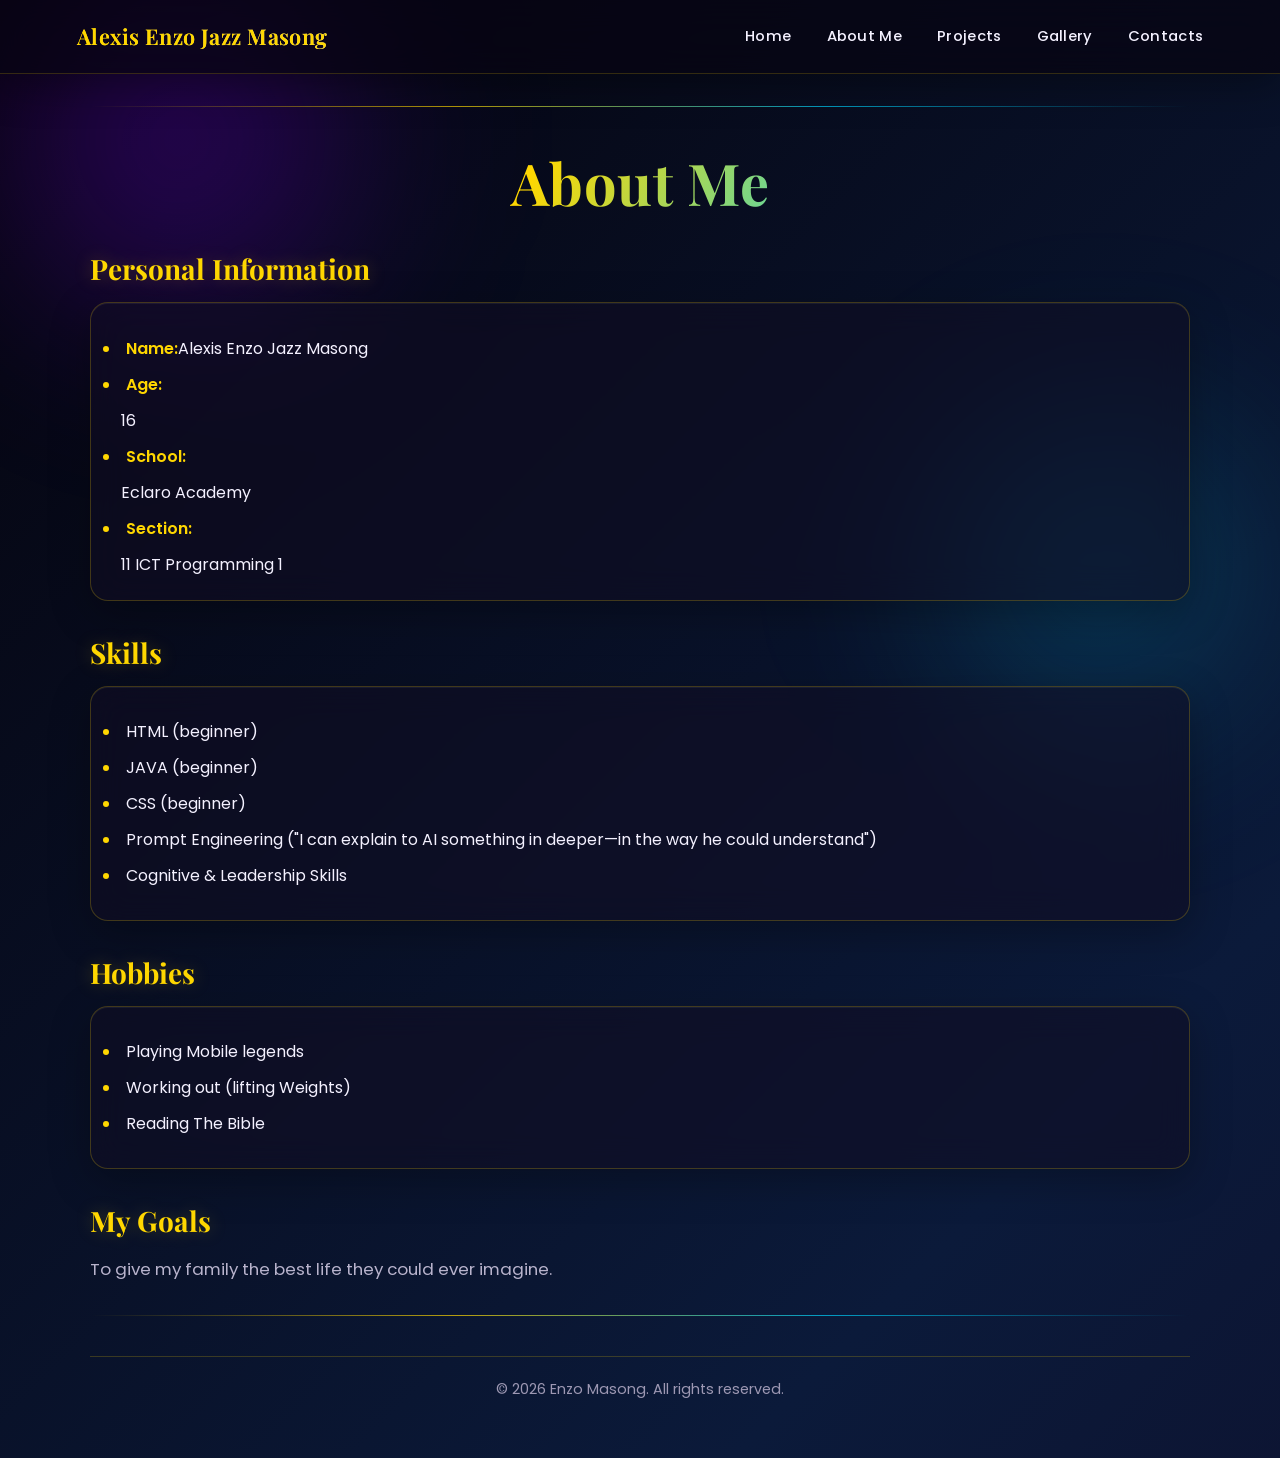
==== about.html @ 1c6d27fd "Add files via upload" ====
<!DOCTYPE html>
<html>
<head>
    <meta charset="UTF-8">
    <meta name="viewport" content="width=device-width, initial-scale=1.0">
    <title>About Me - Enzo Masong</title>
    <link rel="stylesheet" href="style.css">
</head>
<body>
    <nav>
        <a href="index.html"><b>Alexis Enzo Jazz Masong</b></a> |
        <a href="index.html">Home</a> |
        <a href="about.html">About Me</a> |
        <a href="projects.html">Projects</a> |
        <a href="gallery.html">Gallery</a> |
        <a href="contact.html">Contacts</a>
    </nav>
    <hr>
    <h1>About Me</h1>
    
    <h2>Personal Information</h2>
    <ul>
        <li><b>Name:</b>Alexis Enzo Jazz Masong</li>
        <li><b>Age:</b></li>16
         <li><b>School:</b></li>Eclaro Academy
          <li><b>Section:</b></li>11 ICT Programming 1
    </ul>

    <h2>Skills</h2>
    <ul>
        <li>HTML (beginner)</li>
        <li>JAVA (beginner)</li>
        <li>CSS (beginner)</li>
        <li>Prompt Engineering ("I can explain to AI something in deeper—in the way he could understand")</li>
        <li>Cognitive & Leadership Skills </li>
    </ul>

    <h2>Hobbies</h2>
   <ul>
    <li>Playing Mobile legends</li>
    <li>Working out (lifting Weights)</li>
    <li>Reading The Bible</li>
    </ul> 

    <h2>My Goals</h2>
    <p>To give my family the best life they could ever imagine.</p>

    <hr>

    <footer>
        <p>© 2026 Enzo Masong. All rights reserved.</p>
    </footer>


</body>
</html>
---- style.css ----
@import url("https://fonts.googleapis.com/css2?family=Playfair+Display:wght@500;600;700&family=Poppins:wght@300;400;500;600;700&display=swap");

:root {
  --gold: #ffd700;
  --cyan: #00d4ff;
  --bg-deep: #05030c;
  --glass: rgba(18, 14, 36, 0.55);
  --glass-border: rgba(255, 215, 0, 0.22);
  --text: #f4f1ff;
  --muted: #b8b3cc;
  --max: 1100px;
  --ease: 0.3s ease;
}

*,
*::before,
*::after {
  box-sizing: border-box;
}

html {
  scroll-behavior: smooth;
}

body {
  margin: 0;
  min-height: 100vh;
  font-family: "Poppins", sans-serif;
  font-weight: 400;
  color: var(--text);
  line-height: 1.7;
  background: linear-gradient(-45deg, #05030c, #1a0a3c, #071428, #12061f, #0b1a3a, #05030c);
  background-size: 400% 400%;
  animation: gradientShift 18s ease infinite;
  padding: 0 1.25rem 3.5rem;
}

body::before,
body::after {
  content: "";
  position: fixed;
  z-index: -1;
  border-radius: 50%;
  filter: blur(80px);
  pointer-events: none;
}

body::before {
  width: min(55vw, 520px);
  height: min(55vw, 520px);
  top: -120px;
  left: -80px;
  background: radial-gradient(circle, rgba(128, 0, 255, 0.35), transparent 70%);
}

body::after {
  width: min(50vw, 480px);
  height: min(50vw, 480px);
  right: -60px;
  bottom: 10%;
  background: radial-gradient(circle, rgba(0, 212, 255, 0.22), transparent 70%);
}

nav,
h1,
h2,
p,
ul,
hr,
footer,
img {
  max-width: var(--max);
}

h1,
h2,
p,
ul,
hr,
footer {
  margin-left: auto;
  margin-right: auto;
}

/* ---------- Navigation ---------- */
nav {
  position: sticky;
  top: 0;
  z-index: 100;
  width: 100vw;
  max-width: none;
  margin-left: calc(50% - 50vw);
  margin-right: calc(50% - 50vw);
  display: flex;
  flex-wrap: wrap;
  align-items: center;
  gap: 0.35rem 1.1rem;
  padding: 0.95rem 6vw;
  font-size: 0;
  background: rgba(8, 5, 18, 0.72);
  backdrop-filter: blur(18px);
  -webkit-backdrop-filter: blur(18px);
  border-bottom: 1px solid rgba(255, 215, 0, 0.18);
  box-shadow: 0 10px 40px rgba(0, 0, 0, 0.35);
}

nav a {
  font-size: 0.92rem;
  font-weight: 500;
  color: var(--text);
  text-decoration: none;
  position: relative;
  padding: 0.2rem 0;
  letter-spacing: 0.02em;
  transition: color var(--ease), text-shadow var(--ease);
}

nav a::after {
  content: "";
  position: absolute;
  left: 0;
  bottom: -3px;
  width: 0;
  height: 2px;
  background: linear-gradient(90deg, var(--gold), var(--cyan));
  border-radius: 2px;
  transition: width var(--ease);
}

nav a:hover,
nav a:focus-visible {
  color: var(--gold);
  text-shadow: 0 0 12px rgba(255, 215, 0, 0.45);
}

nav a:hover::after,
nav a:focus-visible::after {
  width: 100%;
}

nav a:first-child {
  margin-right: auto;
  font-family: "Playfair Display", serif;
  font-size: 1.35rem;
  font-weight: 700;
  background: linear-gradient(90deg, var(--gold), #fff4b0, var(--cyan));
  background-size: 200% auto;
  -webkit-background-clip: text;
  background-clip: text;
  color: transparent;
  animation: shine 6s linear infinite;
}

nav a:first-child::after {
  display: none;
}

/* ---------- Type ---------- */
h1,
h2 {
  font-family: "Playfair Display", serif;
  font-weight: 700;
  line-height: 1.25;
}

h1 {
  margin: 2.4rem auto 0.6rem;
  font-size: clamp(2.15rem, 5vw, 3.6rem);
  text-align: center;
  background: linear-gradient(120deg, #fff, var(--gold) 40%, var(--cyan) 80%);
  -webkit-background-clip: text;
  background-clip: text;
  color: transparent;
  letter-spacing: 0.01em;
  animation: fadeInUp 0.9s ease both;
}

h2 {
  margin: 2.1rem auto 0.85rem;
  font-size: clamp(1.25rem, 2.6vw, 1.75rem);
  color: var(--gold);
  text-shadow: 0 0 18px rgba(255, 215, 0, 0.25);
  animation: fadeInUp 0.9s ease both;
}

p {
  color: var(--muted);
  font-size: 1.05rem;
  animation: fadeInUp 1s ease both;
}

ul {
  list-style: none;
  padding: 1.4rem 1.6rem 1.4rem 1.85rem;
  background: var(--glass);
  backdrop-filter: blur(16px);
  -webkit-backdrop-filter: blur(16px);
  border: 1px solid var(--glass-border);
  border-radius: 18px;
  box-shadow: 0 12px 40px rgba(0, 0, 0, 0.28), inset 0 1px 0 rgba(255, 255, 255, 0.06);
  animation: fadeInUp 1s ease both;
  transition: transform var(--ease), box-shadow var(--ease), border-color var(--ease);
}

ul:hover {
  transform: translateY(-6px);
  border-color: rgba(0, 212, 255, 0.4);
  box-shadow: 0 18px 50px rgba(0, 212, 255, 0.12), 0 0 24px rgba(255, 215, 0, 0.12);
}

li {
  position: relative;
  margin: 0.55rem 0;
  padding-left: 0.35rem;
  color: var(--text);
}

li::marker {
  color: var(--cyan);
}

ul {
  list-style: disc;
}

li::marker {
  color: var(--gold);
}

b {
  color: var(--gold);
  font-weight: 600;
}

hr {
  border: 0;
  height: 1px;
  width: 100%;
  margin: 2rem auto;
  background: linear-gradient(90deg, transparent, var(--gold), var(--cyan), transparent);
  opacity: 0.7;
}

/* ---------- Images ---------- */
img {
  display: block;
  margin: 1rem auto 1.35rem;
  width: min(100%, 520px);
  height: auto;
  object-fit: cover;
  border-radius: 18px;
  border: 1px solid rgba(255, 255, 255, 0.12);
  background: var(--glass);
  box-shadow: 0 16px 40px rgba(0, 0, 0, 0.35);
  transition: transform var(--ease), box-shadow var(--ease), filter var(--ease), border-color var(--ease);
  animation: fadeInUp 1s ease both;
}

img:hover {
  transform: translateY(-10px) scale(1.04);
  filter: brightness(1.08) saturate(1.12);
  border-color: rgba(255, 215, 0, 0.55);
  box-shadow:
    0 22px 50px rgba(0, 0, 0, 0.4),
    0 0 28px rgba(255, 215, 0, 0.35),
    0 0 48px rgba(0, 212, 255, 0.2);
}

img[src="image2.jpeg"] {
  width: 280px;
  height: 280px;
  object-fit: cover;
  border-radius: 50%;
  border: 3px solid var(--gold);
  box-shadow:
    0 0 0 8px rgba(255, 215, 0, 0.12),
    0 0 28px rgba(255, 215, 0, 0.55),
    0 0 48px rgba(0, 212, 255, 0.28);
  animation: fadeInUp 0.9s ease both, float 4.2s ease-in-out 0.9s infinite, glowPulse 3.6s ease-in-out infinite;
}

img[src="image2.jpeg"]:hover {
  transform: translateY(-8px) scale(1.03);
  filter: brightness(1.08);
}

body:has(img[src="image2.jpeg"]) > h1,
body:has(img[src="image2.jpeg"]) > h2,
body:has(img[src="image2.jpeg"]) > p {
  text-align: center;
  max-width: 720px;
}

body:has(img[src="image2.jpeg"]) > h2 {
  margin-top: 0.35rem;
  color: var(--cyan);
  font-family: "Poppins", sans-serif;
  font-weight: 500;
  letter-spacing: 0.08em;
  text-transform: uppercase;
  font-size: 0.95rem;
  text-shadow: 0 0 16px rgba(0, 212, 255, 0.35);
}

body:has(img[src="image2.jpeg"]) > p {
  padding: 1.35rem 1.5rem;
  background: var(--glass);
  backdrop-filter: blur(16px);
  -webkit-backdrop-filter: blur(16px);
  border: 1px solid var(--glass-border);
  border-radius: 18px;
  box-shadow: 0 12px 40px rgba(0, 0, 0, 0.25);
  transition: transform var(--ease), box-shadow var(--ease);
}

body:has(img[src="image2.jpeg"]) > p:hover {
  transform: translateY(-6px);
  box-shadow: 0 18px 44px rgba(0, 212, 255, 0.12);
}

/* Project cards */
img[width="400"] {
  display: inline-block;
  width: calc(50% - 1rem);
  max-width: 520px;
  height: 250px;
  margin: 0.65rem 0.45rem 1.4rem;
  vertical-align: top;
  border-radius: 16px;
}

body:has(img[width="400"]) {
  text-align: center;
}

body:has(img[width="400"]) > nav,
body:has(img[width="400"]) > footer,
body:has(img[width="400"]) > h1,
body:has(img[width="400"]) > h2,
body:has(img[width="400"]) > p,
body:has(img[width="400"]) > ul,
body:has(img[width="400"]) > hr {
  text-align: left;
}

body:has(img[width="400"]) > h1 {
  text-align: center;
}

body:has(img[width="400"]) > h2 {
  text-align: left;
  padding: 1.05rem 1.25rem;
  background: var(--glass);
  backdrop-filter: blur(16px);
  -webkit-backdrop-filter: blur(16px);
  border: 1px solid var(--glass-border);
  border-radius: 16px;
  transition: transform var(--ease), box-shadow var(--ease), border-color var(--ease);
}

body:has(img[width="400"]) > h2:hover {
  transform: translateY(-6px);
  border-color: rgba(0, 212, 255, 0.45);
  box-shadow: 0 14px 36px rgba(0, 212, 255, 0.12), 0 0 20px rgba(255, 215, 0, 0.12);
}

/* Gallery squares */
img[width="300"] {
  display: inline-block;
  width: calc(33.333% - 1.1rem);
  max-width: 340px;
  height: auto;
  aspect-ratio: 1 / 1;
  margin: 0.65rem 0.4rem 1.5rem;
  vertical-align: top;
  object-fit: cover;
  border-radius: 16px;
}

body:has(img[width="300"]) {
  text-align: center;
}

body:has(img[width="300"]) > nav,
body:has(img[width="300"]) > h1,
body:has(img[width="300"]) > h2,
body:has(img[width="300"]) > p,
body:has(img[width="300"]) > footer,
body:has(img[width="300"]) > hr {
  text-align: left;
}

body:has(img[width="300"]) > h1,
body:has(img[width="300"]) > p:first-of-type {
  text-align: center;
}

body:has(img[width="300"]) > h2 {
  text-align: left;
  font-size: 1.15rem;
  padding-left: 0.2rem;
}

/* ---------- Contact links as buttons ---------- */
body:has(a[href^="mailto"]) ul a,
body:has(a[href*="facebook"]) ul a {
  display: inline-block;
  margin: 0.25rem 0;
  padding: 0.7rem 1.35rem;
  border-radius: 999px;
  color: #140c08;
  font-weight: 600;
  text-decoration: none;
  background: linear-gradient(135deg, var(--gold), #ffe56a 40%, var(--cyan));
  background-size: 160% 160%;
  box-shadow: 0 8px 22px rgba(255, 215, 0, 0.25);
  transition: transform var(--ease), box-shadow var(--ease), filter var(--ease);
}

body:has(a[href^="mailto"]) ul a:hover,
body:has(a[href*="facebook"]) ul a:hover {
  transform: translateY(-3px);
  filter: brightness(1.08);
  box-shadow: 0 0 22px rgba(255, 215, 0, 0.55), 0 0 36px rgba(0, 212, 255, 0.35);
}

/* Generic buttons / forms (for future fields, still consistent) */
button,
input[type="submit"],
.btn {
  display: inline-block;
  padding: 0.8rem 1.6rem;
  border: 0;
  border-radius: 999px;
  cursor: pointer;
  font-family: "Poppins", sans-serif;
  font-weight: 600;
  color: #140c08;
  background: linear-gradient(135deg, var(--gold), var(--cyan));
  transition: transform var(--ease), box-shadow var(--ease);
}

button:hover,
input[type="submit"]:hover,
.btn:hover {
  transform: translateY(-3px);
  box-shadow: 0 0 24px rgba(255, 215, 0, 0.5), 0 0 32px rgba(0, 212, 255, 0.35);
}

input,
textarea,
select {
  width: 100%;
  max-width: var(--max);
  display: block;
  margin: 0.75rem auto;
  padding: 0.85rem 1rem;
  color: var(--text);
  font-family: "Poppins", sans-serif;
  font-size: 1rem;
  background: var(--glass);
  backdrop-filter: blur(14px);
  -webkit-backdrop-filter: blur(14px);
  border: 1px solid rgba(255, 255, 255, 0.14);
  border-radius: 12px;
  outline: none;
  transition: border-color var(--ease), box-shadow var(--ease);
}

input:focus,
textarea:focus,
select:focus {
  border-color: var(--gold);
  box-shadow: 0 0 0 3px rgba(255, 215, 0, 0.18), 0 0 18px rgba(255, 215, 0, 0.2);
}

/* ---------- Footer ---------- */
footer {
  margin-top: 2.5rem;
  padding-top: 1.25rem;
  border-top: 1px solid rgba(255, 215, 0, 0.2);
  text-align: center;
}

footer p {
  margin: 0 auto;
  font-size: 0.9rem;
  color: #9d98b3;
}

/* ---------- Animations ---------- */
@keyframes gradientShift {
  0% { background-position: 0% 50%; }
  50% { background-position: 100% 50%; }
  100% { background-position: 0% 50%; }
}

@keyframes fadeInUp {
  from {
    opacity: 0;
    transform: translateY(22px);
  }
  to {
    opacity: 1;
    transform: translateY(0);
  }
}

@keyframes float {
  0%,
  100% { transform: translateY(0); }
  50% { transform: translateY(-14px); }
}

@keyframes glowPulse {
  0%,
  100% {
    box-shadow:
      0 0 0 8px rgba(255, 215, 0, 0.1),
      0 0 24px rgba(255, 215, 0, 0.5),
      0 0 42px rgba(0, 212, 255, 0.22);
  }
  50% {
    box-shadow:
      0 0 0 10px rgba(0, 212, 255, 0.12),
      0 0 34px rgba(0, 212, 255, 0.5),
      0 0 52px rgba(255, 215, 0, 0.28);
  }
}

@keyframes shine {
  to { background-position: 200% center; }
}

/* ---------- Responsive ---------- */
@media (max-width: 900px) {
  img[width="400"] {
    width: calc(50% - 1rem);
  }

  img[width="300"] {
    width: calc(50% - 1rem);
  }
}

@media (max-width: 700px) {
  nav {
    justify-content: center;
    gap: 0.65rem 0.9rem;
    padding: 0.85rem 1rem 1rem;
  }

  nav a:first-child {
    flex: 1 1 100%;
    margin-right: 0;
    text-align: center;
    padding-bottom: 0.35rem;
  }

  h1 {
    margin-top: 1.6rem;
  }

  img[src="image2.jpeg"] {
    width: 220px;
    height: 220px;
  }

  img[width="400"],
  img[width="300"] {
    width: 100%;
    margin-left: 0;
    margin-right: 0;
  }

  img[width="400"] {
    height: auto;
    aspect-ratio: 16 / 10;
  }
}

@media (prefers-reduced-motion: reduce) {
  *,
  *::before,
  *::after {
    animation: none !important;
    transition: none !important;
  }

  body {
    background-size: cover;
  }
}
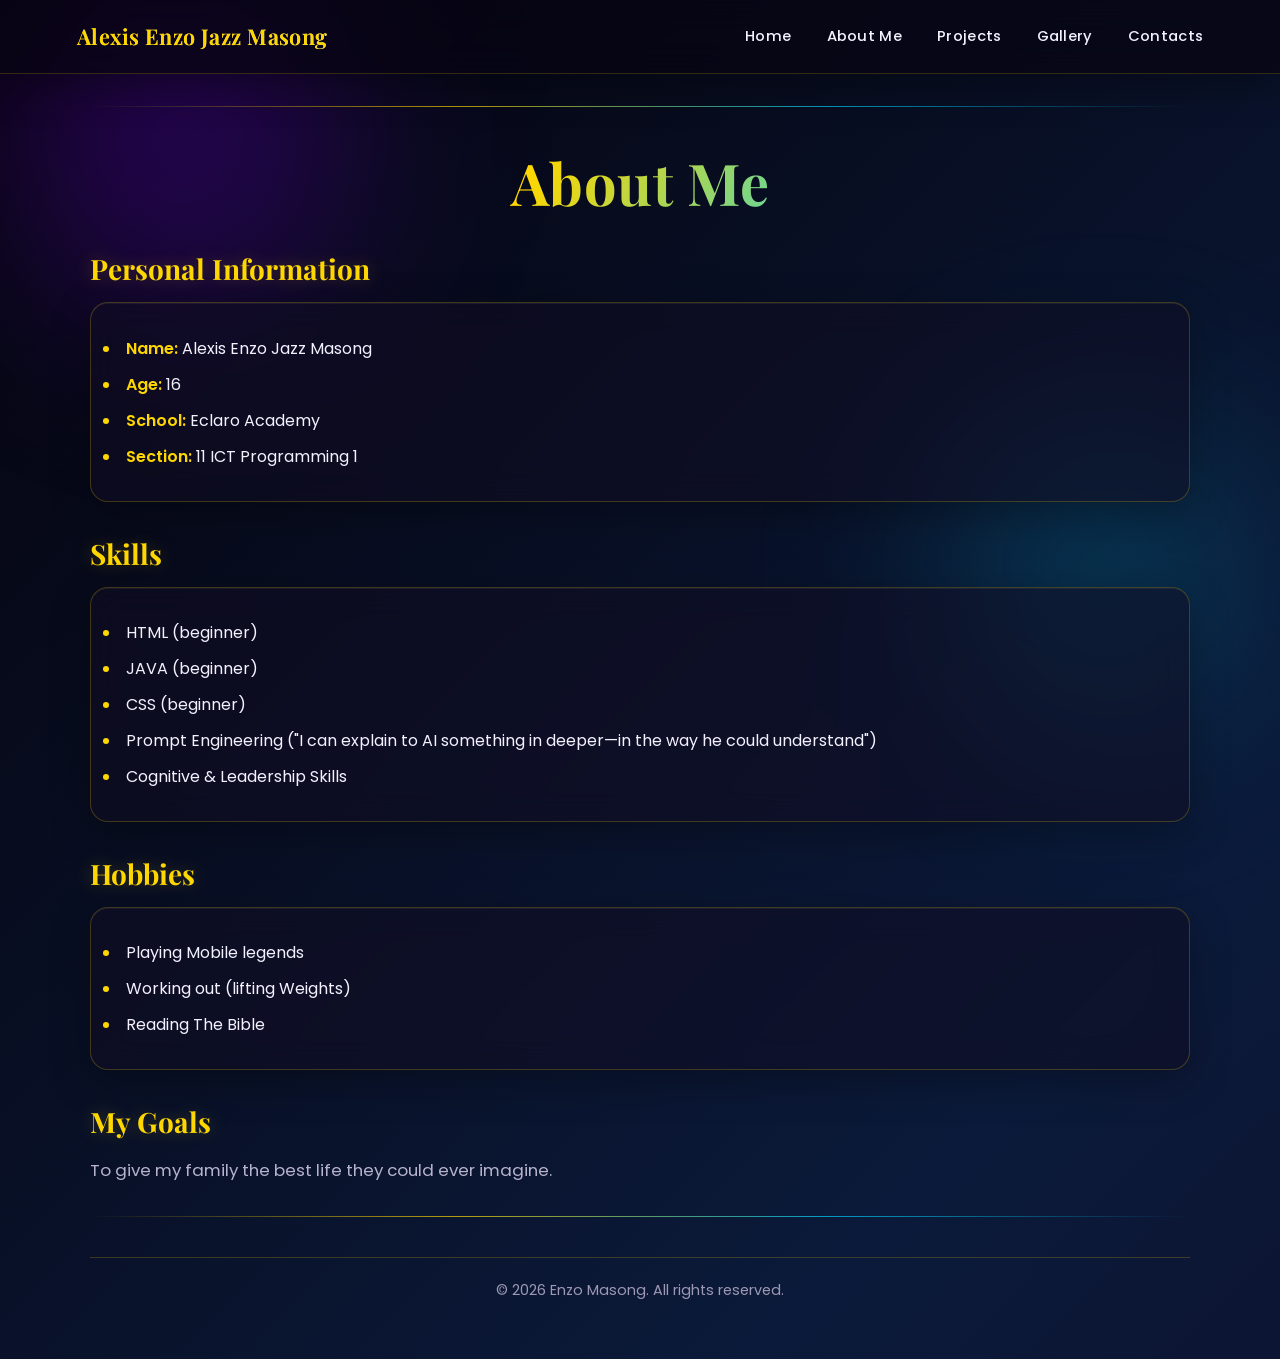
==== commit 01735eeb: "Add files via upload" ====
--- a/about.html
+++ b/about.html
@@ -20,10 +20,10 @@
     
     <h2>Personal Information</h2>
     <ul>
-        <li><b>Name:</b>Alexis Enzo Jazz Masong</li>
-        <li><b>Age:</b></li>16
-         <li><b>School:</b></li>Eclaro Academy
-          <li><b>Section:</b></li>11 ICT Programming 1
+        <li><b>Name:</b> Alexis Enzo Jazz Masong</li>
+        <li><b>Age:</b> 16</li>
+         <li><b>School:</b> Eclaro Academy</li>
+          <li><b>Section:</b> 11 ICT Programming 1</li>
     </ul>
 
     <h2>Skills</h2>
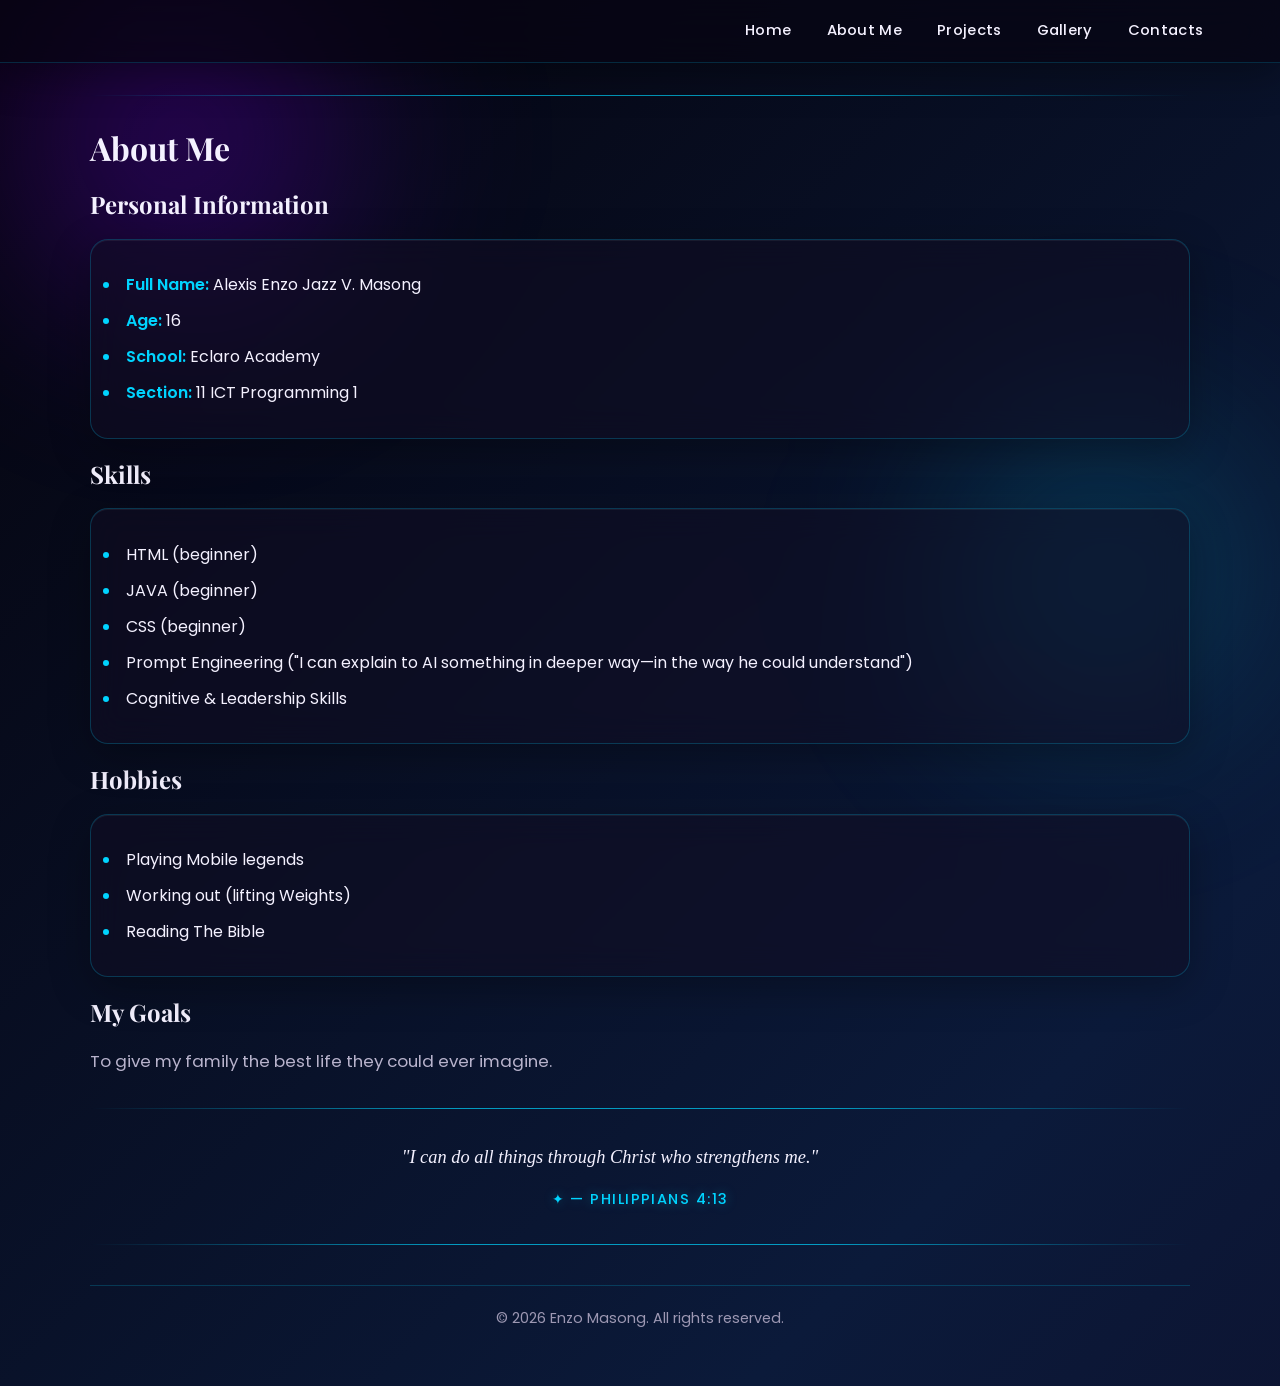
==== commit 00125012: "Add files via upload" ====
--- a/about.html
+++ b/about.html
@@ -8,7 +8,7 @@
 </head>
 <body>
     <nav>
-        <a href="index.html"><b>Alexis Enzo Jazz Masong</b></a> |
+        <a href="index.html"></a> |
         <a href="index.html">Home</a> |
         <a href="about.html">About Me</a> |
         <a href="projects.html">Projects</a> |
@@ -20,7 +20,7 @@
     
     <h2>Personal Information</h2>
     <ul>
-        <li><b>Name:</b> Alexis Enzo Jazz Masong</li>
+        <li><b>Full Name:</b> Alexis Enzo Jazz V. Masong</li>
         <li><b>Age:</b> 16</li>
          <li><b>School:</b> Eclaro Academy</li>
           <li><b>Section:</b> 11 ICT Programming 1</li>
@@ -31,7 +31,7 @@
         <li>HTML (beginner)</li>
         <li>JAVA (beginner)</li>
         <li>CSS (beginner)</li>
-        <li>Prompt Engineering ("I can explain to AI something in deeper—in the way he could understand")</li>
+        <li>Prompt Engineering ("I can explain to AI something in deeper way—in the way he could understand")</li>
         <li>Cognitive & Leadership Skills </li>
     </ul>
 
@@ -44,6 +44,13 @@
 
     <h2>My Goals</h2>
     <p>To give my family the best life they could ever imagine.</p>
+      
+    <hr>
+
+    <blockquote class="bible-verse">
+    <p>"I can do all things through Christ who strengthens me."</p>
+    <cite>— Philippians 4:13</cite>
+</blockquote>
 
     <hr>
 
--- a/style.css
+++ b/style.css
@@ -1,11 +1,10 @@
 @import url("https://fonts.googleapis.com/css2?family=Playfair+Display:wght@500;600;700&family=Poppins:wght@300;400;500;600;700&display=swap");
 
 :root {
-  --gold: #ffd700;
   --cyan: #00d4ff;
   --bg-deep: #05030c;
   --glass: rgba(18, 14, 36, 0.55);
-  --glass-border: rgba(255, 215, 0, 0.22);
+  --glass-border: rgba(0, 212, 255, 0.22);
   --text: #f4f1ff;
   --muted: #b8b3cc;
   --max: 1100px;
@@ -100,7 +99,7 @@
   background: rgba(8, 5, 18, 0.72);
   backdrop-filter: blur(18px);
   -webkit-backdrop-filter: blur(18px);
-  border-bottom: 1px solid rgba(255, 215, 0, 0.18);
+  border-bottom: 1px solid rgba(0, 212, 255, 0.18);
   box-shadow: 0 10px 40px rgba(0, 0, 0, 0.35);
 }
 
@@ -122,15 +121,15 @@
   bottom: -3px;
   width: 0;
   height: 2px;
-  background: linear-gradient(90deg, var(--gold), var(--cyan));
+  background: linear-gradient(90deg, var(--cyan), var(--cyan));
   border-radius: 2px;
   transition: width var(--ease);
 }
 
 nav a:hover,
 nav a:focus-visible {
-  color: var(--gold);
-  text-shadow: 0 0 12px rgba(255, 215, 0, 0.45);
+  color: var(--cyan);
+  text-shadow: 0 0 12px rgba(0, 212, 255, 0.45);
 }
 
 nav a:hover::after,
@@ -143,7 +142,7 @@
   font-family: "Playfair Display", serif;
   font-size: 1.35rem;
   font-weight: 700;
-  background: linear-gradient(90deg, var(--gold), #fff4b0, var(--cyan));
+  background: linear-gradient(90deg, var(--cyan), #ffffff, var(--cyan));
   background-size: 200% auto;
   -webkit-background-clip: text;
   background-clip: text;
@@ -163,24 +162,67 @@
   line-height: 1.25;
 }
 
-h1 {
-  margin: 2.4rem auto 0.6rem;
-  font-size: clamp(2.15rem, 5vw, 3.6rem);
-  text-align: center;
-  background: linear-gradient(120deg, #fff, var(--gold) 40%, var(--cyan) 80%);
-  -webkit-background-clip: text;
-  background-clip: text;
-  color: transparent;
-  letter-spacing: 0.01em;
-  animation: fadeInUp 0.9s ease both;
-}
-
-h2 {
-  margin: 2.1rem auto 0.85rem;
-  font-size: clamp(1.25rem, 2.6vw, 1.75rem);
-  color: var(--gold);
-  text-shadow: 0 0 18px rgba(255, 215, 0, 0.25);
-  animation: fadeInUp 0.9s ease both;
+h1.typewriter {
+    font-family: 'Courier New', monospace;
+    color: #00d4ff;
+    white-space: nowrap;
+    overflow: hidden;
+    border-right: 3px solid #00d4ff;
+    width: 0;
+    margin: 0 auto;
+    display: inline-block;
+    animation: 
+        typing 3.5s steps(25, end) infinite,
+        blink 0.75s step-end infinite;
+    
+    background: none;
+    -webkit-background-clip: initial;
+    background-clip: initial;
+    color: #00d4ff;
+}
+
+h2.tagline {
+    margin: 0.5rem auto 1.5rem;
+    font-family: "Poppins", sans-serif;
+    font-weight: 500;
+    font-size: clamp(0.95rem, 1.8vw, 1.15rem);
+    text-align: center;
+    letter-spacing: 0.15em;
+    text-transform: uppercase;
+    color: #00d4ff;
+    text-shadow: 
+        0 0 10px rgba(0, 212, 255, 0.6),
+        0 0 20px rgba(0, 212, 255, 0.4);
+    animation: 
+        fadeSlideUp 1s ease 0.5s both,
+        neonPulse 2.5s ease-in-out 1.5s infinite;
+}
+
+@keyframes fadeSlideUp {
+    from {
+        opacity: 0;
+        transform: translateY(20px);
+    }
+    to {
+        opacity: 1;
+        transform: translateY(0);
+    }
+}
+
+@keyframes neonPulse {
+    0%, 100% {
+        text-shadow: 
+            0 0 10px rgba(0, 212, 255, 0.6),
+            0 0 20px rgba(0, 212, 255, 0.4);
+        color: #00d4ff;
+    }
+    50% {
+        text-shadow: 
+            0 0 15px rgba(0, 212, 255, 0.9),
+            0 0 30px rgba(0, 212, 255, 0.7),
+            0 0 50px rgba(0, 212, 255, 0.5);
+        color: #ffffff;
+    }
 }
 
 p {
@@ -205,7 +247,7 @@
 ul:hover {
   transform: translateY(-6px);
   border-color: rgba(0, 212, 255, 0.4);
-  box-shadow: 0 18px 50px rgba(0, 212, 255, 0.12), 0 0 24px rgba(255, 215, 0, 0.12);
+  box-shadow: 0 18px 50px rgba(0, 212, 255, 0.12), 0 0 24px rgba(0, 212, 255, 0.12);
 }
 
 li {
@@ -224,11 +266,11 @@
 }
 
 li::marker {
-  color: var(--gold);
+  color: var(--cyan);
 }
 
 b {
-  color: var(--gold);
+  color: var(--cyan);
   font-weight: 600;
 }
 
@@ -237,7 +279,7 @@
   height: 1px;
   width: 100%;
   margin: 2rem auto;
-  background: linear-gradient(90deg, transparent, var(--gold), var(--cyan), transparent);
+  background: linear-gradient(90deg, transparent, var(--cyan), var(--cyan), transparent);
   opacity: 0.7;
 }
 
@@ -259,10 +301,10 @@
 img:hover {
   transform: translateY(-10px) scale(1.04);
   filter: brightness(1.08) saturate(1.12);
-  border-color: rgba(255, 215, 0, 0.55);
+  border-color: rgba(0, 212, 255, 0.55);
   box-shadow:
     0 22px 50px rgba(0, 0, 0, 0.4),
-    0 0 28px rgba(255, 215, 0, 0.35),
+    0 0 28px rgba(0, 212, 255, 0.35),
     0 0 48px rgba(0, 212, 255, 0.2);
 }
 
@@ -270,11 +312,11 @@
   width: 280px;
   height: 280px;
   object-fit: cover;
-  border-radius: 50%;
-  border: 3px solid var(--gold);
+  border-radius: 20%;
+  border: 3px solid var(--cyan);
   box-shadow:
-    0 0 0 8px rgba(255, 215, 0, 0.12),
-    0 0 28px rgba(255, 215, 0, 0.55),
+    0 0 0 8px rgba(0, 212, 255, 0.12),
+    0 0 28px rgba(0, 212, 255, 0.55),
     0 0 48px rgba(0, 212, 255, 0.28);
   animation: fadeInUp 0.9s ease both, float 4.2s ease-in-out 0.9s infinite, glowPulse 3.6s ease-in-out infinite;
 }
@@ -361,7 +403,7 @@
 body:has(img[width="400"]) > h2:hover {
   transform: translateY(-6px);
   border-color: rgba(0, 212, 255, 0.45);
-  box-shadow: 0 14px 36px rgba(0, 212, 255, 0.12), 0 0 20px rgba(255, 215, 0, 0.12);
+  box-shadow: 0 14px 36px rgba(0, 212, 255, 0.12), 0 0 20px rgba(0, 212, 255, 0.12);
 }
 
 /* Gallery squares */
@@ -411,9 +453,9 @@
   color: #140c08;
   font-weight: 600;
   text-decoration: none;
-  background: linear-gradient(135deg, var(--gold), #ffe56a 40%, var(--cyan));
+  background: linear-gradient(135deg, var(--cyan), #00aaff 40%, var(--cyan));
   background-size: 160% 160%;
-  box-shadow: 0 8px 22px rgba(255, 215, 0, 0.25);
+  box-shadow: 0 8px 22px rgba(0, 212, 255, 0.25);
   transition: transform var(--ease), box-shadow var(--ease), filter var(--ease);
 }
 
@@ -421,7 +463,7 @@
 body:has(a[href*="facebook"]) ul a:hover {
   transform: translateY(-3px);
   filter: brightness(1.08);
-  box-shadow: 0 0 22px rgba(255, 215, 0, 0.55), 0 0 36px rgba(0, 212, 255, 0.35);
+  box-shadow: 0 0 22px rgba(0, 212, 255, 0.55), 0 0 36px rgba(0, 212, 255, 0.35);
 }
 
 /* Generic buttons / forms (for future fields, still consistent) */
@@ -436,7 +478,7 @@
   font-family: "Poppins", sans-serif;
   font-weight: 600;
   color: #140c08;
-  background: linear-gradient(135deg, var(--gold), var(--cyan));
+  background: linear-gradient(135deg, var(--cyan), var(--cyan));
   transition: transform var(--ease), box-shadow var(--ease);
 }
 
@@ -444,7 +486,7 @@
 input[type="submit"]:hover,
 .btn:hover {
   transform: translateY(-3px);
-  box-shadow: 0 0 24px rgba(255, 215, 0, 0.5), 0 0 32px rgba(0, 212, 255, 0.35);
+  box-shadow: 0 0 24px rgba(0, 212, 255, 0.5), 0 0 32px rgba(0, 212, 255, 0.35);
 }
 
 input,
@@ -470,15 +512,15 @@
 input:focus,
 textarea:focus,
 select:focus {
-  border-color: var(--gold);
-  box-shadow: 0 0 0 3px rgba(255, 215, 0, 0.18), 0 0 18px rgba(255, 215, 0, 0.2);
+  border-color: var(--cyan);
+  box-shadow: 0 0 0 3px rgba(0, 212, 255, 0.18), 0 0 18px rgba(0, 212, 255, 0.2);
 }
 
 /* ---------- Footer ---------- */
 footer {
   margin-top: 2.5rem;
   padding-top: 1.25rem;
-  border-top: 1px solid rgba(255, 215, 0, 0.2);
+  border-top: 1px solid rgba(0, 212, 255, 0.2);
   text-align: center;
 }
 
@@ -516,15 +558,15 @@
   0%,
   100% {
     box-shadow:
-      0 0 0 8px rgba(255, 215, 0, 0.1),
-      0 0 24px rgba(255, 215, 0, 0.5),
+      0 0 0 8px rgba(0, 212, 255, 0.1),
+      0 0 24px rgba(0, 212, 255, 0.5),
       0 0 42px rgba(0, 212, 255, 0.22);
   }
   50% {
     box-shadow:
       0 0 0 10px rgba(0, 212, 255, 0.12),
       0 0 34px rgba(0, 212, 255, 0.5),
-      0 0 52px rgba(255, 215, 0, 0.28);
+      0 0 52px rgba(0, 212, 255, 0.28);
   }
 }
 
@@ -583,11 +625,88 @@
   *,
   *::before,
   *::after {
-    animation: none !important;
-    transition: none !important;
+  animation: none !important;
+  transition: none !important;
   }
 
   body {
     background-size: cover;
   }
 }
+
+@keyframes typing {
+    from { width: 0; }
+    to { width: 100%; }
+}
+
+@keyframes blink {
+    0%, 100% { border-color: transparent; }
+    50% { border-color: #00d4ff; }
+}
+
+.typewriter {
+    font-family: 'Courier New', monospace;
+    color: #00d4ff;
+    white-space: nowrap;
+    overflow: hidden;
+    border-right: 3px solid #00d4ff;
+    width: 0;
+    margin: 0 auto;
+    display: inline-block;
+    animation: 
+        typing 3.5s steps(25, end) infinite,
+        blink 0.75s step-end infinite;
+}
+
+/* ---------- Bible Verse ---------- */
+.Motivation {
+    max-width: 720px;
+    margin: 2.5rem auto;
+    padding: 1.75rem 2rem;
+    background: var(--glass);
+    backdrop-filter: blur(16px);
+    -webkit-backdrop-filter: blur(16px);
+    border-left: 4px solid var(--cyan);
+    border-radius: 12px;
+    box-shadow: 
+        0 12px 40px rgba(0, 0, 0, 0.3),
+        0 0 24px rgba(0, 212, 255, 0.15);
+    text-align: center;
+    animation: fadeInUp 1.2s ease 0.3s both;
+    transition: transform var(--ease), box-shadow var(--ease);
+}
+
+.bible-verse:hover {
+    transform: translateY(-6px);
+    box-shadow: 
+        0 18px 50px rgba(0, 0, 0, 0.4),
+        0 0 36px rgba(0, 212, 255, 0.3);
+}
+
+.bible-verse p {
+    font-family: "Playfair Display", serif;
+    font-style: italic;
+    font-size: 1.15rem;
+    color: var(--text);
+    line-height: 1.8;
+    margin: 0 0 0.85rem 0;
+    text-align: center;
+}
+
+.bible-verse cite {
+    display: block;
+    font-family: "Poppins", sans-serif;
+    font-style: normal;
+    font-size: 0.9rem;
+    font-weight: 500;
+    color: var(--cyan);
+    letter-spacing: 0.1em;
+    text-transform: uppercase;
+    text-shadow: 0 0 12px rgba(0, 212, 255, 0.4);
+    text-align: center;
+}
+
+.bible-verse cite::before {
+    content: "✦ ";
+    color: var(--cyan);
+}
